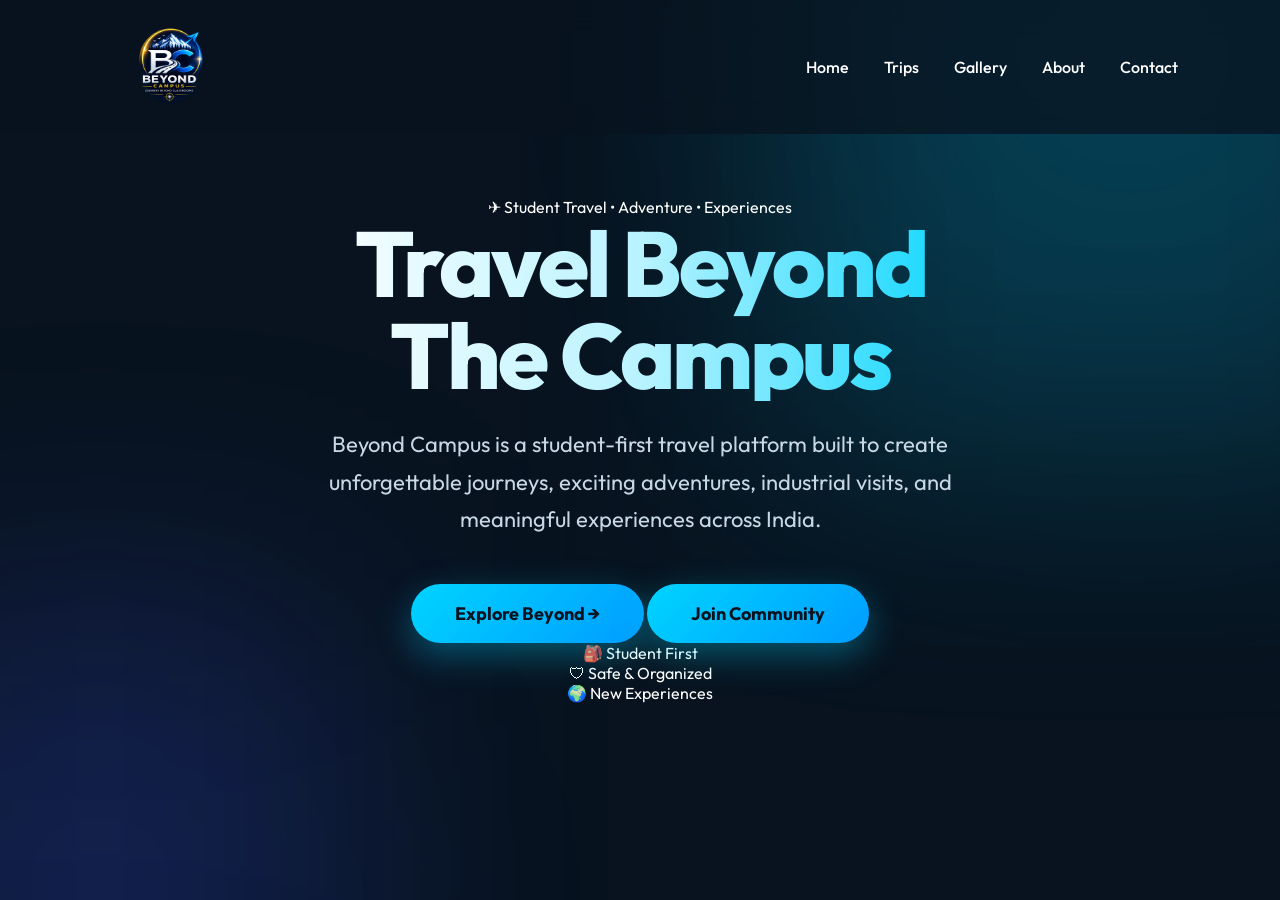
==== index.html @ 223ab564 "Update index.html" ====
<!DOCTYPE html>
<html lang="en">
<head>
<meta charset="UTF-8">
<meta name="viewport" content="width=device-width, initial-scale=1.0">

<title>Beyond Campus | Student Travel & Experiences</title>

<link rel="preconnect" href="https://fonts.googleapis.com">
<link rel="preconnect" href="https://fonts.gstatic.com" crossorigin>

<link href="https://fonts.googleapis.com/css2?family=Outfit:wght@300;400;500;600;700;800&display=swap" rel="stylesheet">

<style>

*{
margin:0;
padding:0;
box-sizing:border-box;
font-family:'Outfit',sans-serif;
scroll-behavior:smooth;
}

body{
background:#08131F;
color:white;
overflow-x:hidden;
}

body::before{
content:"";
position:fixed;
width:700px;
height:700px;
background:#00D4FF22;
filter:blur(120px);
top:-220px;
right:-180px;
z-index:-1;
}

body::after{
content:"";
position:fixed;
width:500px;
height:500px;
background:#5B5BFF22;
filter:blur(130px);
bottom:-180px;
left:-150px;
z-index:-1;
}

nav{
position:fixed;
top:0;
left:0;
width:100%;
display:flex;
justify-content:space-between;
align-items:center;
padding:22px 8%;
background:rgba(8,19,31,.75);
backdrop-filter:blur(16px);
z-index:1000;
}

.logo img{
    height:90px;
    width:auto;
    display:block;
}

nav ul{
display:flex;
list-style:none;
gap:35px;
}

nav a{
text-decoration:none;
color:white;
font-weight:500;
transition:.3s;
}

nav a:hover{
color:#00D4FF;
}

.hero{

min-height:100vh;

display:flex;

justify-content:center;

align-items:center;

text-align:center;

padding:120px 20px;
  position: relative;
overflow: hidden;

}
.hero::before{
    content:"";
    position:absolute;
    width:600px;
    height:600px;
    background:#00D4FF22;
    filter:blur(140px);
    top:-250px;
    right:-150px;
    border-radius:50%;
    z-index:-1;
}

.hero::after{
    content:"";
    position:absolute;
    width:500px;
    height:500px;
    background:#004DFF18;
    filter:blur(130px);
    bottom:-250px;
    left:-150px;
    border-radius:50%;
    z-index:-1;
}
.hero h1{

font-size: clamp(56px, 8vw, 92px);
font-weight: 800;
line-height: 1;
letter-spacing: -3px;
margin-bottom: 25px;

background: linear-gradient(90deg,#ffffff,#b9f3ff,#00D4FF);
-webkit-background-clip: text;
-webkit-text-fill-color: transparent;
}

.hero p{

font-size:22px;

color:#c8d7e4;

max-width:700px;

margin:auto;

line-height:1.7;

}

.btn{

display:inline-flex;

align-items:center;

justify-content:center;

margin-top:45px;

padding:18px 44px;

border-radius:999px;

text-decoration:none;

font-size:18px;

font-weight:700;

background:linear-gradient(135deg,#00D4FF,#009DFF);

color:#08131F;

box-shadow:0 12px 35px rgba(0,212,255,.35);

transition:all .35s ease;

position:relative;

overflow:hidden;

}

.btn:hover{

transform:translateY(-6px) scale(1.04);

box-shadow:0 18px 45px rgba(0,212,255,.45);

}

.btn::before{

content:"";

position:absolute;

top:0;

left:-120%;

width:60%;

height:100%;

background:rgba(255,255,255,.25);

transform:skewX(-25deg);

transition:.6s;

}

.btn:hover::before{

left:140%;

}

.scroll{

margin-top:70px;

font-size:15px;

color:#8ca5bc;

letter-spacing:2px;

}

@media(max-width:900px){

.hero h1{

font-size:46px;

}

.hero p{

font-size:18px;

}

nav{

padding:20px 8%;

background:rgba(8,19,31,.75);

backdrop-filter:blur(18px);

-webkit-backdrop-filter:blur(18px);

border-bottom:1px solid rgba(255,255,255,.08);

box-shadow:0 8px 30px rgba(0,0,0,.25);

}

nav ul{

gap:32px;

font-size:16px;

font-weight:600;

}

.logo{

font-size:32px;

font-weight:800;

letter-spacing:-1px;

background:linear-gradient(90deg,#00D4FF,#7BE7FF);

-webkit-background-clip:text;

-webkit-text-fill-color:transparent;

}

}

</style>

</head>

<body>

<nav><div class="logo">
    <img src="ChatGPT Image Jul 26, 2026, 04_49_55 PM.png" alt="BeyondCampus.co Logo">
</div>


<ul>

<li><a href="#">Home</a></li>

<li><a href="#">Trips</a></li>

<li><a href="#">Gallery</a></li>

<li><a href="#">About</a></li>

<li><a href="#">Contact</a></li>

</ul>

</nav>

<section class="hero">

  <div class="hero-content">

    <span class="hero-tag">
        ✈ Student Travel • Adventure • Experiences
    </span>

    <h1>
        Travel Beyond<br>
        The Campus
    </h1>

    <p>
        Beyond Campus is a student-first travel platform built to create unforgettable journeys,
        exciting adventures, industrial visits, and meaningful experiences across India.
    </p>

    <div class="hero-buttons">

        <a href="#" class="btn">
            Explore Beyond →
        </a>

        <a href="#" class="btn secondary">
            Join Community
        </a>

    </div>

    <div class="hero-features">

        <div class="feature">
            🎒 Student First
        </div>

        <div class="feature">
            🛡 Safe & Organized
        </div>

        <div class="feature">
            🌍 New Experiences
        </div>

    </div>

</div>
  
</section>

</body>
</html>
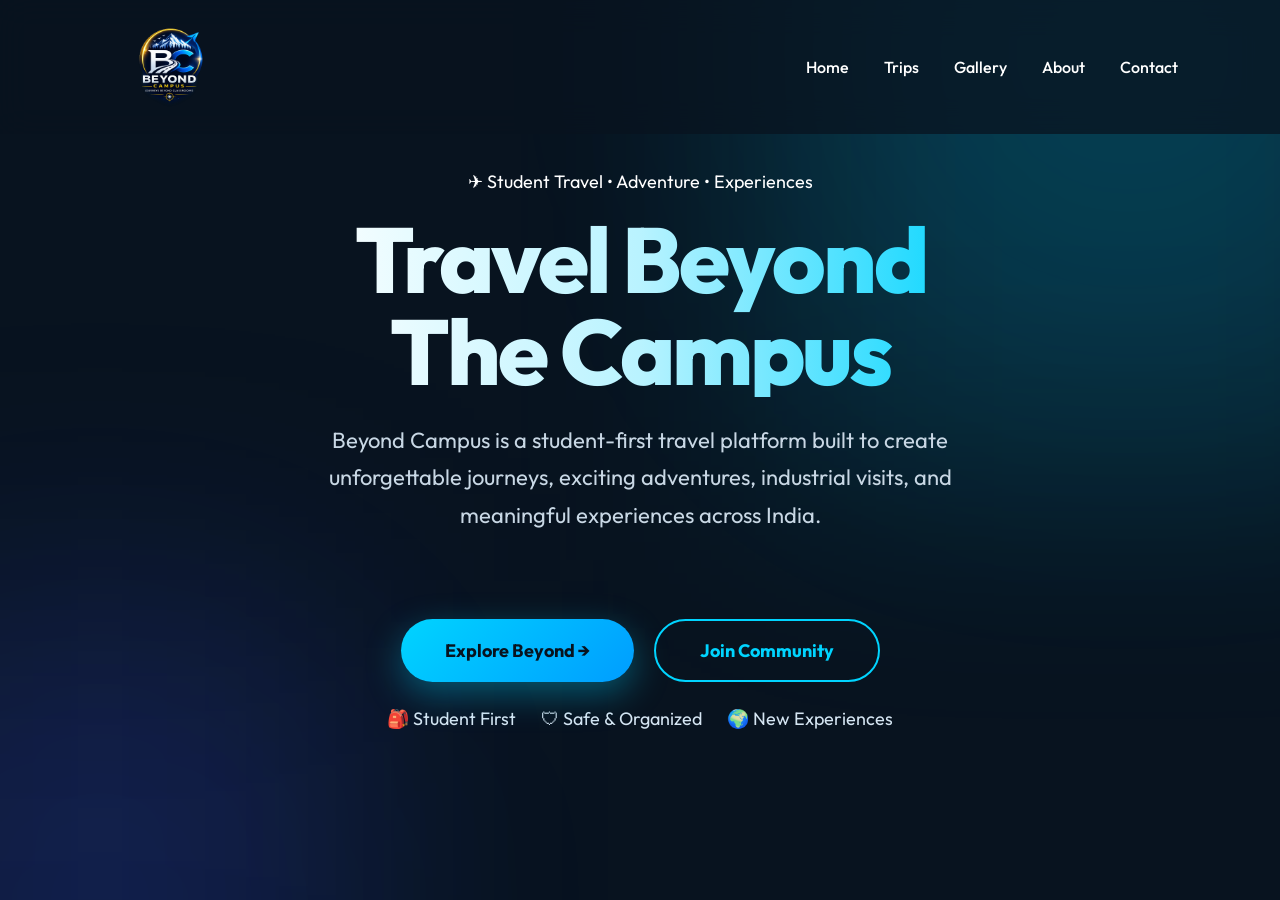
==== commit 4f5752a8: "Mobile Hero Fix" ====
--- a/index.html
+++ b/index.html
@@ -88,6 +88,10 @@
 color:#00D4FF;
 }
 
+.menu-toggle{
+    display:none;
+}
+    
 .hero{
 
 min-height:100vh;
@@ -191,6 +195,46 @@
 
 }
 
+.hero-tag{
+display:block;
+font-size:18px;
+color:#ffffff;
+margin-bottom:20px;
+}
+
+.hero-buttons{
+display:flex;
+justify-content:center;
+gap:20px;
+margin-top:40px;
+flex-wrap:wrap;
+}
+
+.secondary{
+background:transparent;
+color:#00D4FF;
+border:2px solid #00D4FF;
+box-shadow:none;
+}
+
+.secondary:hover{
+background:#00D4FF;
+color:#08131F;
+}
+
+.hero-features{
+display:flex;
+justify-content:center;
+gap:25px;
+margin-top:25px;
+flex-wrap:wrap;
+}
+
+.feature{
+color:#d5e5f2;
+font-size:18px;
+}
+
 .btn:hover{
 
 transform:translateY(-6px) scale(1.04);
@@ -294,7 +338,69 @@
 -webkit-text-fill-color:transparent;
 
 }
-
+.logo img{
+    height:90px;
+    width:auto;
+}
+
+.menu-toggle{
+    display:block;
+    font-size:32px;
+    color:#fff;
+    cursor:pointer;
+}
+
+#navMenu{
+    display:none;
+    position:absolute;
+    top:100%;
+    left:0;
+    width:100%;
+    background:#08131F;
+    flex-direction:column;
+    padding:20px 0;
+}
+
+#navMenu.active{
+    display:flex;
+}
+
+#navMenu li{
+    text-align:center;
+    margin:12px 0;
+}
+.hero{
+    min-height:100vh;
+    padding:220px 20px 80px;
+}
+
+.hero-tag{
+    font-size:15px;
+    margin-bottom:15px;
+}
+
+.hero-buttons{
+    flex-direction:column;
+    align-items:center;
+    gap:18px;
+    margin-top:35px;
+}
+
+.btn{
+    width:90%;
+    max-width:320px;
+    margin-top:0;
+}
+
+.hero-features{
+    margin-top:30px;
+    gap:12px;
+    flex-direction:column;
+}
+
+.feature{
+    font-size:18px;
+}
 }
 
 </style>
@@ -303,24 +409,23 @@
 
 <body>
 
-<nav><div class="logo">
-    <img src="ChatGPT Image Jul 26, 2026, 04_49_55 PM.png" alt="BeyondCampus.co Logo">
-</div>
-
-
-<ul>
-
-<li><a href="#">Home</a></li>
-
-<li><a href="#">Trips</a></li>
-
-<li><a href="#">Gallery</a></li>
-
-<li><a href="#">About</a></li>
-
-<li><a href="#">Contact</a></li>
-
-</ul>
+<nav>
+
+    <div class="logo">
+        <img src="ChatGPT Image Jul 26, 2026, 04_49_55 PM.png" alt="BeyondCampus Logo">
+    </div>
+
+    <div class="menu-toggle" onclick="toggleMenu()">
+        ☰
+    </div>
+
+    <ul id="navMenu">
+        <li><a href="#">Home</a></li>
+        <li><a href="#">Trips</a></li>
+        <li><a href="#">Gallery</a></li>
+        <li><a href="#">About</a></li>
+        <li><a href="#">Contact</a></li>
+    </ul>
 
 </nav>
 
@@ -374,5 +479,11 @@
   
 </section>
 
+<script>
+function toggleMenu() {
+    document.getElementById("navMenu").classList.toggle("active");
+}
+</script>
+
 </body>
 </html>
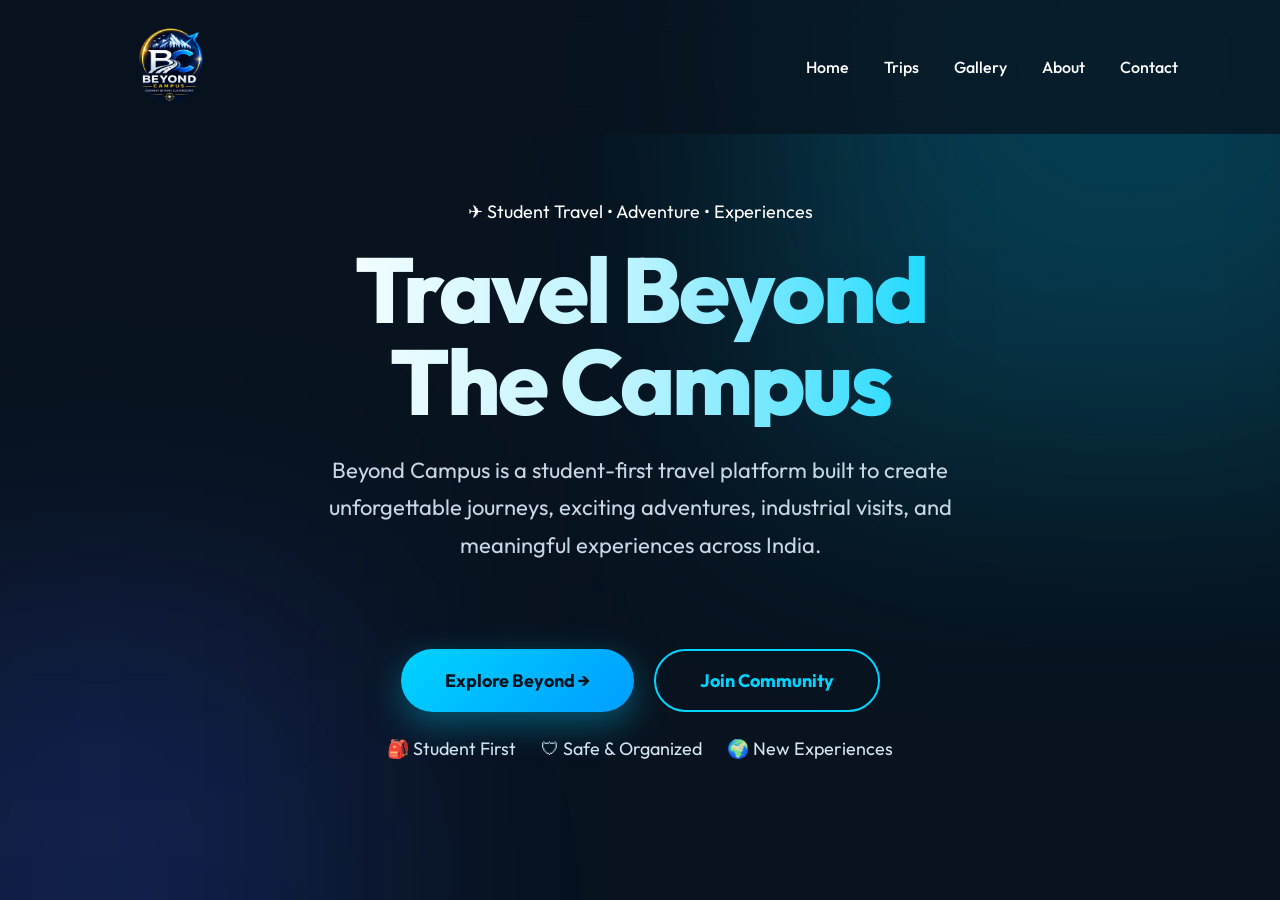
==== commit 9792c911: "1-9 problem solved" ====
--- a/index.html
+++ b/index.html
@@ -104,8 +104,10 @@
 
 text-align:center;
 
-padding:120px 20px;
-  position: relative;
+padding:180px 20px 120px;
+
+position: relative;
+
 overflow: hidden;
 
 }
@@ -286,9 +288,8 @@
 @media(max-width:900px){
 
 .hero h1{
-
-font-size:46px;
-
+    font-size:42px;
+    line-height:1.15;
 }
 
 .hero p{
@@ -299,7 +300,7 @@
 
 nav{
 
-padding:20px 8%;
+padding:12px 8%;
 
 background:rgba(8,19,31,.75);
 
@@ -339,7 +340,7 @@
 
 }
 .logo img{
-    height:90px;
+    height:70px;
     width:auto;
 }
 
@@ -371,7 +372,12 @@
 }
 .hero{
     min-height:100vh;
-    padding:220px 20px 80px;
+    padding:190px 20px 120px;
+}
+
+.hero-content{
+    max-width:500px;
+    margin:0 auto;
 }
 
 .hero-tag{
@@ -393,11 +399,12 @@
 }
 
 .hero-features{
-    margin-top:30px;
-    gap:12px;
+    margin-top:45px;
+    gap:16px;
+    display:flex;
     flex-direction:column;
-}
-
+    align-items:center;
+}
 .feature{
     font-size:18px;
 }
